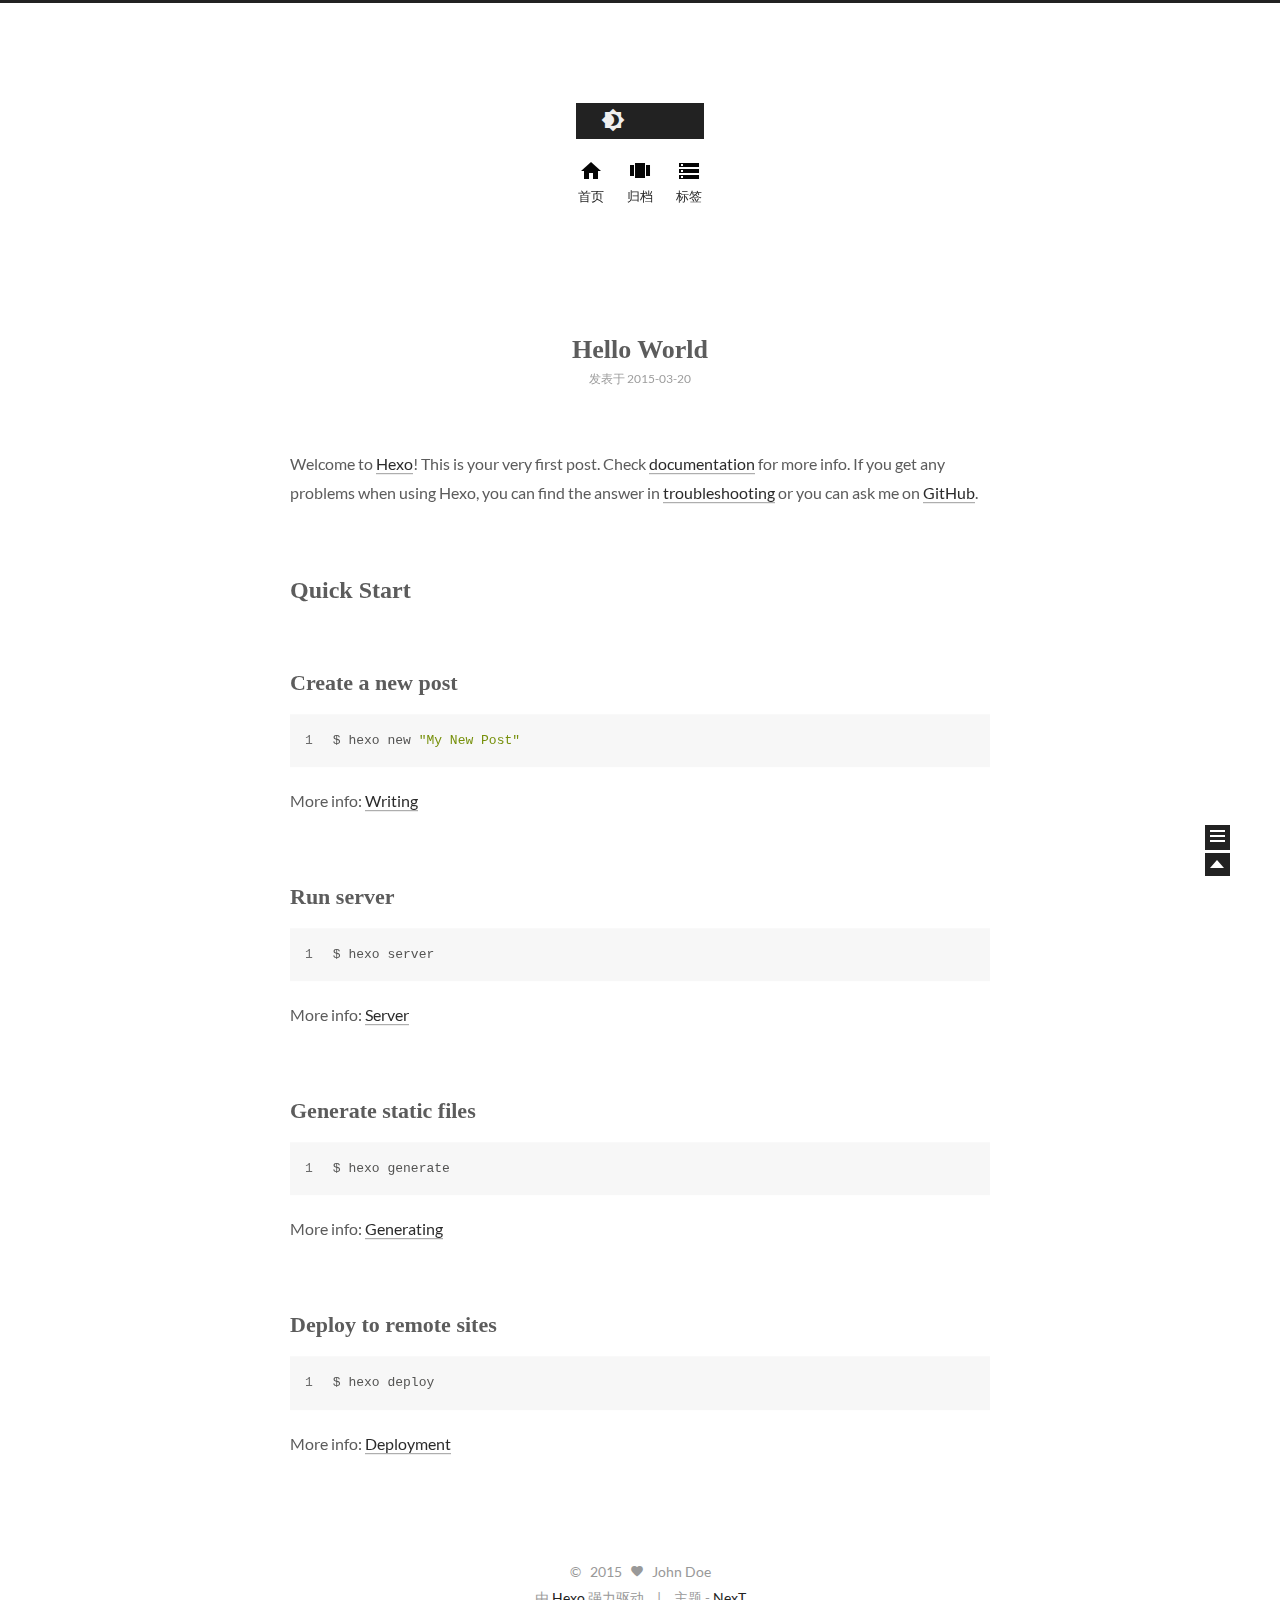
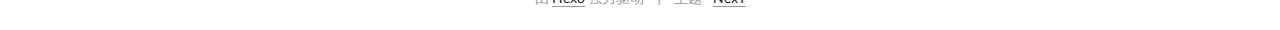
==== index.html @ ad7716f9 "Site updated: 2015-03-21 01:50:00" ====
<!doctype html>
<html class="theme-next use-motion">
<head>
  

<meta charset="UTF-8"/>
<meta http-equiv="X-UA-Compatible" content="IE=edge"/>
<meta name="viewport" content="width=device-width, initial-scale=1, maximum-scale=1"/>




  <link rel="stylesheet" type="text/css" href="/vendors/fancybox/source/jquery.fancybox.css?v=2.1.5"/>


<link rel="stylesheet" type="text/css" href="/css/main.css?v=0.3.0"/>





    <meta name="keywords" content="Hexo,next" />





    <link rel="shorticon icon" type="image/x-icon" href="/favicon.ico?v=0.3.0" />




  <title> Hexo </title>
</head>

<body>
  <div class="container one-column 
   page-home 
">
    <div class="headband"></div>

    <div id="header" class="header">
      <div class="header-inner">
        <h1 class="site-meta">
    <a href="/" class="brand">
        <span class="logo">
          <i class="icon-logo"></i>
        </span>
        <span class="site-title">Hexo</span>
    </a>
</h1>


  <ul id="menu" class="menu">
    
      
      <li class="menu-item menu-item-home">
        <a href="/">
          <i class="menu-item-icon icon-home"></i> <br />
          首页
        </a>
      </li>
    
      
      <li class="menu-item menu-item-archives">
        <a href="/archives">
          <i class="menu-item-icon icon-archives"></i> <br />
          归档
        </a>
      </li>
    
      
      <li class="menu-item menu-item-tags">
        <a href="/tags">
          <i class="menu-item-icon icon-tags"></i> <br />
          标签
        </a>
      </li>
    
  </ul>


      </div>
    </div>

    <div id="main" class="main">
      <div class="main-inner">
        <div id="content" class="content">
          
            
          

          <div id="posts" class="posts-expand">
            
  
    

  <div class="post post-type-normal ">
    <div class="post-header">

      
      
        <h1 class="post-title">
          
          
            
              <a class="post-title-link" href="/2015/03/21/hello-world/">
                Hello World
              </a>
            
          
        </h1>
      

      <div class="post-meta">
        <span class="post-time">
          
            发表于 2015-03-20
          
        </span>
        
          
        
      </div>
    </div>

    
      <div class="post-body">

        
        

        
          
            <p>Welcome to <a href="http://hexo.io/" target="_blank" rel="external">Hexo</a>! This is your very first post. Check <a href="http://hexo.io/docs/" target="_blank" rel="external">documentation</a> for more info. If you get any problems when using Hexo, you can find the answer in <a href="http://hexo.io/docs/troubleshooting.html" target="_blank" rel="external">troubleshooting</a> or you can ask me on <a href="https://github.com/hexojs/hexo/issues" target="_blank" rel="external">GitHub</a>.</p>
<h2 id="Quick_Start">Quick Start</h2><h3 id="Create_a_new_post">Create a new post</h3><figure class="highlight bash"><table><tr><td class="gutter"><pre><span class="line">1</span><br></pre></td><td class="code"><pre><span class="line">$ hexo new <span class="string">"My New Post"</span></span><br></pre></td></tr></table></figure>
<p>More info: <a href="http://hexo.io/docs/writing.html" target="_blank" rel="external">Writing</a></p>
<h3 id="Run_server">Run server</h3><figure class="highlight bash"><table><tr><td class="gutter"><pre><span class="line">1</span><br></pre></td><td class="code"><pre><span class="line">$ hexo server</span><br></pre></td></tr></table></figure>
<p>More info: <a href="http://hexo.io/docs/server.html" target="_blank" rel="external">Server</a></p>
<h3 id="Generate_static_files">Generate static files</h3><figure class="highlight bash"><table><tr><td class="gutter"><pre><span class="line">1</span><br></pre></td><td class="code"><pre><span class="line">$ hexo generate</span><br></pre></td></tr></table></figure>
<p>More info: <a href="http://hexo.io/docs/generating.html" target="_blank" rel="external">Generating</a></p>
<h3 id="Deploy_to_remote_sites">Deploy to remote sites</h3><figure class="highlight bash"><table><tr><td class="gutter"><pre><span class="line">1</span><br></pre></td><td class="code"><pre><span class="line">$ hexo deploy</span><br></pre></td></tr></table></figure>
<p>More info: <a href="http://hexo.io/docs/deployment.html" target="_blank" rel="external">Deployment</a></p>

          
        
      </div>
    

    
      <div class="post-footer">
        

        

        
        
          <div class="post-eof"></div>
        
      </div>
    
  </div>


  

          </div>

          
        </div>

        
<div class="sidebar-toggle">
  <div class="sidebar-toggle-line-wrap">
    <span class="sidebar-toggle-line sidebar-toggle-line-first"></span>
    <span class="sidebar-toggle-line sidebar-toggle-line-middle"></span>
    <span class="sidebar-toggle-line sidebar-toggle-line-last"></span>
  </div>
</div>

<div id="sidebar" class="sidebar">
  <div class="sidebar-inner">

    

    <div class="site-overview">
      <div class="site-author motion-element">
        <img class="site-author-image" src="/images/default_avatar.jpg" alt="John Doe" />
        <p class="site-author-name">John Doe</p>
      </div>
      <p class="site-description motion-element"></p>
      <div class="site-state motion-element">
        <div class="site-state-item site-state-posts">
          <span class="site-state-item-count">1</span>
          <span class="site-state-item-name">日志</span>
        </div>
        <div class="site-state-item site-state-tags">
            <span class="site-state-item-count">0</span>
            <span class="site-state-item-name">标签</span>
        </div>
        <div class="site-state-item site-state-pages">
            <span class="site-state-item-count">0</span>
            <span class="site-state-item-name">页面</span>
        </div>
      </div>

      

      <div class="social-info motion-element">
        
      </div>

      
      

    </div>

    

  </div>
</div>


      </div>
    </div>

    <div id="footer" class="footer">
      <div class="footer-inner">
        <div class="copyright">
  
  &copy; &nbsp; 
  2015
  <span class="with-love">
    <i class="icon-heart"></i>
  </span>
  <span class="author">John Doe</span>
</div>

<div class="powered-by">
  由 <a class="theme-link" href="http://hexo.io">Hexo</a> 强力驱动
</div>

<div class="theme-info">
  主题 - <a class="theme-link" href="https://github.com/iissnan/hexo-theme-next">NexT</a>
</div>



      </div>
    </div>

    <div class="back-to-top"></div>
  </div>

  <script type="text/javascript" src="/vendors/jquery/index.js?v=2.1.3"></script>

  
  

  
  <script type="text/javascript" src="/vendors/fancybox/source/jquery.fancybox.pack.js"></script>
  <script type="text/javascript">
    $(document).ready(function() {
      $(".fancybox").fancybox();
    });
  </script>

  <script type="text/javascript">
  function hasMobileUA () {
    var nav = window.navigator;
    var ua = nav.userAgent;
    var pa = /iPad|iPhone|Android|Opera Mini|BlackBerry|webOS|UCWEB|Blazer|PSP|IEMobile|Symbian/g;

    return pa.test(ua);
  }

  function isDesktop () {
    return screen.width > 991 && !hasMobileUA();
  }

  function isTablet () {
    return screen.width < 992 && screen.width > 767 && hasMobileUA();
  }

  function isMobile () {
    return screen.width < 767 && hasMobileUA();
  }

  function escapeSelector (selector) {
    return selector.replace(/[!"$%&'()*+,.\/:;<=>?@[\\\]^`{|}~]/g, "\\$&")
  }
</script>

  

  <script type="text/javascript" src="/vendors/velocity/velocity.min.js"></script>
  <script type="text/javascript" src="/vendors/velocity/velocity.ui.min.js"></script>

  
  <script type="text/javascript" id="motion.page.home">
    $(document).ready(function () {
      $.Velocity.RunSequence([
        { e: $('.brand'), p: { opacity: 1 }, o: { duration: 100 } },
        { e: $('.logo'), p: { opacity: 1, top: 0 }, o: { duration: 50} },
        { e: $('.site-title'), p: { opacity: 1, top: 0 }, o: { duration: 200, sequenceQueue: false } }
      ]);
      $('.menu-item').velocity('transition.slideDownIn', {display: null});
    });
  </script>


  <script type="text/javascript" id="motion.global">
  $(document).ready(function () {
    var body = $('body');
    var isSidebarVisible = false;
    var sidebarToggle = $('.sidebar-toggle');
    var sidebarToggleLine1st = $('.sidebar-toggle-line-first')
    var sidebarToggleLine2nd = $('.sidebar-toggle-line-middle');
    var sidebarToggleLine3rd = $('.sidebar-toggle-line-last');
    var sidebar = $('.sidebar');

    var SIDEBAR_WIDTH = '320px';
    var SIDEBAR_DISPLAY_DURATION = 300;

    var sidebarToogleLineStatusInit = {width: '100%', opacity: 1, left: 0, rotateZ: 0, top: 0};

    var sidebarToggleLine1stStatusInit = sidebarToogleLineStatusInit;
    var sidebarToggleLine1stStatusArrow = {width: '50%', rotateZ: '-45deg', top: '2px'};
    var sidebarToogleLine1stStatusClose = {width: '100%', rotateZ: '-45deg', top: '5px'};

    var sidebarToggleLine2ndStatusInit = sidebarToogleLineStatusInit;
    var sidebarToggleLine2ndStatusArrow = {width: '90%'};
    var sidebarToogleLine2ndStatusClose = {opacity: 0};

    var sidebarToggleLine3rdStatusInit = sidebarToogleLineStatusInit;
    var sidebarToggleLine3rdStatusArrow = {width: '50%', rotateZ: '45deg', top: '-2px'};
    var sidebarToogleLine3rdStatusClose = {width: '100%', rotateZ: '45deg', top: '-5px'};

    sidebatToggleMotion();
    postsListMotion();
    backToTopMotion();


    $(document)
      .on('sidebar.isShowing', function () {
        isDesktop() && body.velocity(
          {paddingRight: SIDEBAR_WIDTH},
          SIDEBAR_DISPLAY_DURATION
        );
        sidebarContentMotion();
      })
      .on('sidebar.isHiding', function () {});


    function backToTopMotion () {
      var b2top = $('.back-to-top');
      b2top.on('click', function () {
        body.velocity('scroll');
      });
    }

    function sidebarShowMotion () {

      sidebarToggleLine1st.velocity(sidebarToogleLine1stStatusClose);
      sidebarToggleLine2nd.velocity(sidebarToogleLine2ndStatusClose);
      sidebarToggleLine3rd.velocity(sidebarToogleLine3rdStatusClose);

      sidebar.velocity({width: SIDEBAR_WIDTH}, {
        display: 'block',
        duration: SIDEBAR_DISPLAY_DURATION,
        complete: function () {
          sidebar.addClass('sidebar-active');
          sidebar.trigger('sidebar.didShow');
        }
      });
      sidebar.trigger('sidebar.isShowing');
    }

    function sidebarHideMotion () {
      isDesktop() && body.velocity({paddingRight: 0});
      sidebar.velocity('reverse');

      sidebarToggleLine1st.velocity(sidebarToggleLine1stStatusInit);
      sidebarToggleLine2nd.velocity(sidebarToggleLine2ndStatusInit);
      sidebarToggleLine3rd.velocity(sidebarToggleLine3rdStatusInit);

      sidebar.removeClass('sidebar-active');
      sidebar.trigger('sidebar.isHiding');
    };

    function sidebarContentMotion () {
      $('.sidebar .motion-element').velocity(
        'transition.slideRightIn',
        {stagger: 50, drag: true}
      );
    }

    function postsListMotion () {
      var postMotionOptions = postMotionOptions || {stagger: 300, drag: true};
      $('.post').velocity('transition.slideDownIn', postMotionOptions);
    }

    function sidebatToggleMotion () {
      sidebarToggle.on('click', function () {
        isSidebarVisible ? sidebarHideMotion() : sidebarShowMotion();
        isSidebarVisible = !isSidebarVisible;
      });

      sidebarToggle.hover(function () {
        if (isSidebarVisible) {return}
        sidebarToggleLine1st.velocity('stop').velocity(sidebarToggleLine1stStatusArrow);
        sidebarToggleLine2nd.velocity('stop').velocity(sidebarToggleLine2ndStatusArrow);
        sidebarToggleLine3rd.velocity('stop').velocity(sidebarToggleLine3rdStatusArrow);
      }, function () {
        if (isSidebarVisible) {return}
        sidebarToggleLine1st.velocity('stop').velocity(sidebarToggleLine1stStatusInit);
        sidebarToggleLine2nd.velocity('stop').velocity(sidebarToggleLine2ndStatusInit);
        sidebarToggleLine3rd.velocity('stop').velocity(sidebarToggleLine3rdStatusInit);
      });
    }
  });

</script>





  

  

  
  

  


  
</body>
</html>
---- css/main.css ----
/* normalize.css v3.0.2 | MIT License | git.io/normalize */
html {
  font-family: sans-serif; /* 1 */
  -ms-text-size-adjust: 100%; /* 2 */
  -webkit-text-size-adjust: 100%; /* 2 */
}
body {
  margin: 0;
}
article,
aside,
details,
figcaption,
figure,
footer,
header,
hgroup,
main,
menu,
nav,
section,
summary {
  display: block;
}
audio,
canvas,
progress,
video {
  display: inline-block; /* 1 */
  vertical-align: baseline; /* 2 */
}
audio:not([controls]) {
  display: none;
  height: 0;
}
[hidden],
template {
  display: none;
}
a {
  background-color: transparent;
}
a:active,
a:hover {
  outline: 0;
}
abbr[title] {
  border-bottom: 1px dotted;
}
b,
strong {
  font-weight: bold;
}
dfn {
  font-style: italic;
}
h1 {
  font-size: 2em;
  margin: 0.67em 0;
}
mark {
  background: #ff0;
  color: #000;
}
small {
  font-size: 80%;
}
sub,
sup {
  font-size: 75%;
  line-height: 0;
  position: relative;
  vertical-align: baseline;
}
sup {
  top: -0.5em;
}
sub {
  bottom: -0.25em;
}
img {
  border: 0;
}
svg:not(:root) {
  overflow: hidden;
}
figure {
  margin: 1em 40px;
}
hr {
  -moz-box-sizing: content-box;
  box-sizing: content-box;
  height: 0;
}
pre {
  overflow: auto;
}
code,
kbd,
pre,
samp {
  font-family: monospace, monospace;
  font-size: 1em;
}
button,
input,
optgroup,
select,
textarea {
  color: inherit; /* 1 */
  font: inherit; /* 2 */
  margin: 0; /* 3 */
}
button {
  overflow: visible;
}
button,
select {
  text-transform: none;
}
button,
html input[type="button"],
input[type="reset"],
input[type="submit"] {
  -webkit-appearance: button; /* 2 */
  cursor: pointer; /* 3 */
}
button[disabled],
html input[disabled] {
  cursor: default;
}
button::-moz-focus-inner,
input::-moz-focus-inner {
  border: 0;
  padding: 0;
}
input {
  line-height: normal;
}
input[type="checkbox"],
input[type="radio"] {
  box-sizing: border-box; /* 1 */
  padding: 0; /* 2 */
}
input[type="number"]::-webkit-inner-spin-button,
input[type="number"]::-webkit-outer-spin-button {
  height: auto;
}
input[type="search"] {
  -webkit-appearance: textfield; /* 1 */
  -moz-box-sizing: content-box;
  -webkit-box-sizing: content-box; /* 2 */
  box-sizing: content-box;
}
input[type="search"]::-webkit-search-cancel-button,
input[type="search"]::-webkit-search-decoration {
  -webkit-appearance: none;
}
fieldset {
  border: 1px solid #c0c0c0;
  margin: 0 2px;
  padding: 0.35em 0.625em 0.75em;
}
legend {
  border: 0; /* 1 */
  padding: 0; /* 2 */
}
textarea {
  overflow: auto;
}
optgroup {
  font-weight: bold;
}
table {
  border-collapse: collapse;
  border-spacing: 0;
}
td,
th {
  padding: 0;
}
::selection {
  background: #262a30;
  color: #fff;
}
body {
  position: relative;
  font-family: Lato, "Microsoft Jhenghei", "Hiragino Sans GB", "Microsoft YaHei", sans-serif;
  font-size: 16px;
  line-height: 1.8;
  color: #555;
  background: #fff;
}
@media (min-width: 768px) and (max-width: 991px) {
  body {
    padding-right: 0 !important;
  }
}
@media (max-width: 767px) {
  body {
    padding-right: 0 !important;
  }
}
h1,
h2,
h3,
h4,
h5,
h6,
.h1,
.h2,
.h3,
.h4,
.h5,
.h6 {
  margin: 0;
  padding: 0;
  font-weight: bold;
  line-height: 1;
  font-family: Cambria, Georgia, "Microsoft Jhenghei", "Hiragino Sans GB", "Microsoft YaHei", "Times New Roman", serif;
}
h1 {
  font-size: 26px;
}
@media (max-width: 767px) {
  h1 {
    font-size: 22px;
  }
}
h2 {
  font-size: 24px;
}
@media (max-width: 767px) {
  h2 {
    font-size: 20px;
  }
}
h3 {
  font-size: 22px;
}
@media (max-width: 767px) {
  h3 {
    font-size: 18px;
  }
}
h4 {
  font-size: 20px;
}
@media (max-width: 767px) {
  h4 {
    font-size: 16px;
  }
}
h5 {
  font-size: 18px;
}
@media (max-width: 767px) {
  h5 {
    font-size: 14px;
  }
}
h6 {
  font-size: 16px;
}
@media (max-width: 767px) {
  h6 {
    font-size: 12px;
  }
}
p {
  margin: 20px 0;
}
a {
  color: #222;
  text-decoration: none;
  border-bottom: 1px solid #999;
}
a:hover {
  border-bottom-color: #222;
}
ul {
  list-style: none;
}
blockquote {
  margin: 0;
  padding: 0;
}
img {
  display: block;
  margin: auto 0;
  max-width: 100%;
  height: auto;
}
h2,
h3,
h4,
h5,
h6 {
  margin: 60px 0 15px;
}
ul {
  list-style: square;
}
hr {
  margin: 40px 0;
  height: 3px;
  border: none;
  background-color: #ddd;
  background-image: repeating-linear-gradient(-45deg, #fff, #fff 4px, transparent 4px, transparent 8px);
}
blockquote {
  padding: 0 15px;
  color: #666;
  border-left: 4px solid #ddd;
}
blockquote cite::before {
  content: "-";
  padding: 0 5px;
}
dt {
  font-weight: 700;
}
dd {
  margin: 0;
  padding: 0;
}
.pullquote {
  width: 45%;
}
.pullquote.left {
  float: left;
  margin-left: 5px;
  margin-right: 10px;
}
.pullquote.right {
  float: right;
  margin-left: 10px;
  margin-right: 5px;
}
.highlight table,
.gist table {
  width: auto;
}
.highlight table td,
.gist table td {
  border: none;
}
.highlight a,
.gist a {
  color: #222 !important;
  text-decoration: none !important;
}
.video-container {
  position: relative;
  padding-top: 60%;
  height: 0;
  overflow: hidden;
}
.video-container iframe,
.video-container object,
.video-container embed {
  position: absolute;
  top: 0;
  left: 0;
  width: 100%;
  height: 100%;
}
table {
  width: 100%;
  border-collapse: collapse;
  border-spacing: 0;
}
caption,
th,
td {
  text-align: left;
  vertical-align: middle;
  font-weight: normal;
}
th {
  font-weight: 700;
  border-bottom: 3px solid #ddd;
  padding-bottom: 10px;
}
td {
  border-bottom: 1px solid #ddd;
  padding: 10px 0;
}
.text-left {
  text-align: left;
}
.text-center {
  text-align: center;
}
.text-right {
  text-align: right;
}
.text-justify {
  text-align: justify;
}
.text-nowrap {
  white-space: nowrap;
}
.text-lowercase {
  text-transform: lowercase;
}
.text-uppercase {
  text-transform: uppercase;
}
.text-capitalize {
  text-transform: capitalize;
}
.center-block {
  display: block;
  margin-left: auto;
  margin-right: auto;
}
.clearfix:before,
.clearfix:after {
  content: " ";
  display: table;
}
.clearfix:after {
  clear: both;
}
.full-image.full-image.full-image {
  border: none;
}
@media (min-width: 992px) {
  .full-image.full-image.full-image {
    max-width: none;
    width: 126%;
    margin: 0 -13%;
  }
}
.blockquote-center,
.page-home .post-type-quote blockquote,
.page-post-detail .post-type-quote blockquote {
  position: relative;
  margin: 40px 0;
  padding: 0;
  border-left: none;
  text-align: center;
}
.blockquote-center::before,
.page-home .post-type-quote blockquote::before,
.page-post-detail .post-type-quote blockquote::before,
.blockquote-center::after,
.page-home .post-type-quote blockquote::after,
.page-post-detail .post-type-quote blockquote::after {
  position: absolute;
  content: ' ';
  display: block;
  width: 100%;
  height: 24px;
  opacity: 0.2;
  background: url("[data-uri]") no-repeat;
  background-position: 0 -7px;
  background-size: 24px 24px;
}
.blockquote-center::before,
.page-home .post-type-quote blockquote::before,
.page-post-detail .post-type-quote blockquote::before {
  top: -20px;
  border-top: 1px solid #ccc;
}
.blockquote-center::after,
.page-home .post-type-quote blockquote::after,
.page-post-detail .post-type-quote blockquote::after {
  bottom: -20px;
  border-bottom: 1px solid #ccc;
  background-position: 100% 7px;
}
.blockquote-center p,
.page-home .post-type-quote blockquote p,
.page-post-detail .post-type-quote blockquote p,
.blockquote-center div,
.page-home .post-type-quote blockquote div,
.page-post-detail .post-type-quote blockquote div {
  text-align: center;
}
.use-motion .motion-element {
  opacity: 0;
}
@font-face {
  font-family: 'Lato';
  src: url("../fonts/lato/lato-reg-webfont-g.eot");
  font-weight: normal;
  font-style: normal;
}
@font-face {
  font-family: 'Lato';
  src: url("../fonts/lato/lato-reg-webfont-g.woff") format('woff');
  font-weight: normal;
  font-style: normal;
}
@font-face {
  font-family: 'Lato';
  src: url("../fonts/lato/lato-bol-webfont-g.eot");
  font-weight: bold;
  font-style: normal;
}
@font-face {
  font-family: 'Lato';
  src: url("../fonts/lato/lato-bol-webfont-g.woff") format('woff');
  font-weight: bold;
  font-style: normal;
}
@font-face {
  font-family: 'Lato';
  src: url("../fonts/lato/lato-regita-webfont-g.eot");
  font-weight: normal;
  font-style: italic;
}
@font-face {
  font-family: 'Lato';
  src: url("../fonts/lato/lato-regita-webfont-g.woff") format('woff');
  font-weight: normal;
  font-style: italic;
}
@font-face {
  font-family: 'default';
  src: url("../fonts/icon-default/icomoon.eot?-9394c0");
  src: url("../fonts/icon-default/icomoon.eot?#iefix-9394c0") format('embedded-opentype'), url("../fonts/icon-default/icomoon.woff?-9394c0") format('woff'), url("../fonts/icon-default/icomoon.ttf?-9394c0") format('truetype'), url("../fonts/icon-default/icomoon.svg?-9394c0#default") format('svg');
  font-weight: normal;
  font-style: normal;
}
[class^="icon-"],
[class*=" icon-"] {
  font-family: 'default';
  speak: none;
  font-style: normal;
  font-weight: normal;
  font-variant: normal;
  text-transform: none;
  line-height: 1;
/* Better Font Rendering =========== */
  -webkit-font-smoothing: antialiased;
  -moz-osx-font-smoothing: grayscale;
}
.icon-logo {
  font-size: 24px;
  color: #fff;
}
.icon-home,
.icon-archives,
.icon-tags,
.icon-about,
.icon-feed {
  font-size: 24px;
  color: #000;
}
.icon-external-link {
  font-size: 14px;
}
.icon-heart {
  font-size: 14px;
}
.icon-logo:before {
  content: "\e61c";
}
.icon-home:before {
  content: "\e605";
}
.icon-archives:before {
  content: "\e60b";
}
.icon-tags:before {
  content: "\e610";
}
.icon-about:before {
  content: "\e612";
}
.icon-feed:before {
  content: "\e62b";
}
.icon-external-link:before {
  content: "\e607";
}
.icon-heart:before {
  content: "\e601";
}
.icon-account-circle:before {
  content: "\e600";
}
.icon-favorite-outline:before {
  content: "\e602";
}
.icon-get-app:before {
  content: "\e603";
}
.icon-grade:before {
  content: "\e604";
}
.icon-invert-colors:before {
  content: "\e606";
}
.icon-room:before {
  content: "\e608";
}
.icon-schedule:before {
  content: "\e609";
}
.icon-search:before {
  content: "\e60a";
}
.icon-location-on:before {
  content: "\e60c";
}
.icon-brightness-high:before {
  content: "\e60d";
}
.icon-brightness-low:before {
  content: "\e60e";
}
.icon-brightness-medium:before {
  content: "\e60f";
}
.icon-format-quote:before {
  content: "\e611";
}
.icon-keyboard-arrow-down:before {
  content: "\e613";
}
.icon-keyboard-arrow-left:before {
  content: "\e614";
}
.icon-keyboard-arrow-right:before {
  content: "\e615";
}
.icon-keyboard-arrow-up:before {
  content: "\e616";
}
.icon-keyboard-capslock:before {
  content: "\e617";
}
.icon-audiotrack:before {
  content: "\e618";
}
.icon-brightness-1:before {
  content: "\e619";
}
.icon-brightness-2:before {
  content: "\e61a";
}
.icon-brightness-3:before {
  content: "\e61b";
}
.icon-brightness-4:before {
  content: "\e61c";
}
.icon-brightness-5:before {
  content: "\e61d";
}
.icon-brightness-6:before {
  content: "\e61e";
}
.icon-brightness-7:before {
  content: "\e61f";
}
.icon-filter-vintage:before {
  content: "\e620";
}
.icon-hdr-strong:before {
  content: "\e621";
}
.icon-nature-people:before {
  content: "\e622";
}
.icon-timelapse:before {
  content: "\e623";
}
.icon-timer-auto:before {
  content: "\e624";
}
.icon-layers:before {
  content: "\e625";
}
.icon-pin-drop:before {
  content: "\e626";
}
.icon-arrow-drop-down:before {
  content: "\e627";
}
.icon-arrow-drop-up:before {
  content: "\e628";
}
.icon-check:before {
  content: "\e629";
}
.icon-close:before {
  content: "\e62a";
}
.icon-whatshot:before {
  content: "\e62b";
}
.icon-radio-button-on:before {
  content: "\e62c";
}
.icon-star:before {
  content: "\e62d";
}
.post pre,
.post .highlight {
  background: #f7f7f7;
  margin: 20px 0;
  padding: 15px;
  overflow: auto;
  font-size: 13px;
  color: #4d4d4c;
  line-height: 1.8;
}
.post .highlight .gutter pre,
.post .gist .gist-file .gist-data .line-numbers {
  color: #666;
}
.post pre,
.post code {
  font-family: "PT Mono", Consolas, Monaco, Menlo, monospace;
}
.post code {
  background: #eee;
  text-shadow: 0 1px #fff;
  padding: 0 0.3em;
}
.post pre code {
  background: none;
  text-shadow: none;
  padding: 0;
}
.post .highlight pre {
  border: none;
  margin: 0;
  padding: 0;
}
.post .highlight table {
  margin: 0;
  width: auto;
}
.post .highlight td {
  border: none;
  padding: 0;
}
.post .highlight figcaption {
  font-size: 0.85em;
  color: #8e908c;
  line-height: 1em;
  margin-bottom: 1em;
}
.post .highlight figcaption a {
  float: right;
}
.post .highlight .gutter pre {
  text-align: right;
  padding-right: 20px;
}
.post .highlight .line {
  height: 20px;
}
.post .gist {
  margin: 20px 0;
  border-style: solid;
  border-color: $baseBorderColor;
  border-width: 1px 0;
  background: #f7f7f7;
  padding: 15px 40px 15px 15px;
}
.post .gist .gist-file {
  border: none;
  font-family: "PT Mono", Consolas, Monaco, Menlo, monospace;
  margin: 0;
}
.post .gist .gist-file .gist-data {
  background: none;
  border: none;
}
.post .gist .gist-file .gist-data .line-numbers {
  background: none;
  border: none;
  padding: 0 20px 0 0;
}
.post .gist .gist-file .gist-data .line-data {
  padding: 0 !important;
}
.post .gist .gist-file .highlight {
  margin: 0;
  padding: 0;
  border: none;
}
.post .gist .gist-file .gist-meta {
  background: #f7f7f7;
  color: #8e908c;
  font: 13px Lato, "Microsoft Jhenghei", "Hiragino Sans GB", "Microsoft YaHei", sans-serif;
  text-shadow: 0 0;
  padding: 0;
  margin-top: 1em;
  margin-left: 40px;
}
.post .gist .gist-file .gist-meta a {
  color: color-link;
  font-weight: normal;
}
.post .gist .gist-file .gist-meta a:hover {
  text-decoration: underline;
}
pre .comment {
  color: #8e908c;
}
pre .variable,
pre .attribute,
pre .tag,
pre .regexp,
pre .ruby .constant,
pre .xml .tag .title,
pre .xml .pi,
pre .xml .doctype,
pre .html .doctype,
pre .css .id,
pre .css .class,
pre .css .pseudo {
  color: #c82829;
}
pre .number,
pre .preprocessor,
pre .built_in,
pre .literal,
pre .params,
pre .constant {
  color: #f5871f;
}
pre .ruby .class .title,
pre .css .rules .attribute {
  color: #718c00;
}
pre .string,
pre .value,
pre .inheritance,
pre .header,
pre .ruby .symbol,
pre .xml .cdata {
  color: #718c00;
}
pre .title,
pre .css .hexcolor {
  color: #3e999f;
}
pre .function,
pre .python .decorator,
pre .python .title,
pre .ruby .function .title,
pre .ruby .title .keyword,
pre .perl .sub,
pre .javascript .title,
pre .coffeescript .title {
  color: #4271ae;
}
pre .keyword,
pre .javascript .function {
  color: #8959a8;
}
.header-inner {
  margin: 0 auto;
  padding: 100px 0 70px;
  width: 960px;
}
.one-column .header-inner {
  width: 700px;
}
.main-inner {
  margin: 0 auto;
  width: 960px;
}
.one-column .main-inner {
  width: 700px;
}
.main-inner .content {
  width: 700px;
}
.footer-inner {
  margin: 20px auto;
  width: 960px;
}
.one-column .footer-inner {
  width: 700px;
}
.headband {
  height: 3px;
  background: #222;
}
.header {
  background: #fff;
}
.header-inner {
  position: relative;
}
.site-meta {
  text-align: center;
}
.brand {
  position: relative;
  display: inline-block;
  padding: 0 25px;
  color: #fff;
  background: #222;
  border-bottom: none;
  font-family: Lato, "Microsoft Jhenghei", "Hiragino Sans GB", "Microsoft YaHei", sans-serif;
}
.logo {
  display: inline-block;
  margin-right: 5px;
  line-height: 36px;
  vertical-align: top;
}
.site-title {
  display: inline-block;
  vertical-align: top;
  line-height: 36px;
  font-size: 20px;
  font-weight: normal;
}
.menu {
  margin-top: 20px;
  padding-left: 0;
  text-align: center;
}
.menu .menu-item {
  display: inline-block;
  margin-left: 20px;
}
.menu .menu-item:first-child {
  margin-left: 0;
}
.menu .menu-item a {
  display: block;
  font-size: 13px;
  text-transform: capitalize;
  line-height: 1.5;
  border-bottom: 1px solid transparent;
  transition-property: border-color;
  transition-duration: 0.2s;
  transition-timing-function: ease-in-out;
  transition-delay: 0s;
}
.menu .menu-item a:hover {
  border-bottom-color: #222;
}
.translation {
  margin-top: -20px;
  font-size: 14px;
  color: #999;
}
.post:last-child .post-eof.post-eof.post-eof {
  display: none;
}
.sidebar-toggle {
  position: fixed;
  right: 50px;
  bottom: 50px;
  width: 15px;
  height: 15px;
  padding: 5px;
  background: #222;
  line-height: 0;
  z-index: 1050;
  cursor: pointer;
  -webkit-transform: translateZ(0);
}
@media (min-width: 768px) and (max-width: 991px) {
  .sidebar-toggle {
    display: none;
  }
}
@media (max-width: 767px) {
  .sidebar-toggle {
    display: none;
  }
}
.sidebar-toggle-line {
  position: relative;
  display: inline-block;
  vertical-align: top;
  height: 2px;
  width: 100%;
  background: #fff;
  margin-top: 3px;
}
.sidebar-toggle-line:first-child {
  margin-top: 0;
}
.sidebar {
  width: 0;
  position: fixed;
  right: 0;
  top: 0;
  bottom: 0;
  z-index: 1040;
  box-shadow: inset 0 2px 6px #000;
  background: #222;
  -webkit-transform: translateZ(0);
}
.sidebar a {
  color: #555;
  border-bottom-color: #555;
}
@media (min-width: 768px) and (max-width: 991px) {
  .sidebar {
    display: none !important;
  }
}
@media (max-width: 767px) {
  .sidebar {
    display: none !important;
  }
}
.sidebar-inner {
  position: relative;
  padding: 20px 10px;
  color: #999;
  text-align: center;
}
.site-author-image {
  display: block;
  margin: 0 auto;
  max-width: 96px;
  height: auto;
  border: 2px solid #333;
  padding: 2px;
}
.site-author-name {
  margin: 5px 0 0;
  color: #f5f5f5;
}
.site-description {
  margin-top: 5px;
  font-size: 14px;
  color: #555;
}
.site-state {
  overflow: hidden;
  line-height: 1.4;
}
.site-state-item {
  display: inline-block;
  padding: 0 15px;
  border-left: 1px solid #333;
}
.site-state-item:first-child {
  border-left: none;
}
.site-state-item-count {
  display: block;
  text-align: center;
  font-size: 18px;
}
.site-state-item-name {
  font-size: 13px;
}
.feed-link {
  margin-top: 20px;
}
.feed-link a {
  display: inline-block;
  padding: 0 15px;
  color: #fc6423;
  border: 1px solid #fc6423;
  border-radius: 4px;
}
.feed-link a i {
  color: #fc6423;
  font-size: 14px;
}
.feed-link a:hover {
  color: #fff;
  background: #fc6423;
}
.feed-link a:hover i {
  color: #fff;
}
.social-info {
  margin-top: 20px;
}
.social-info a {
  display: inline-block;
  vertical-align: middle;
  margin-right: 10px;
  margin-bottom: 10px;
  color: #555;
  border-bottom-color: #555;
  font-size: 13px;
}
.social-info a:hover {
  color: #999;
}
.social-info a:before {
  display: inline-block;
  vertical-align: middle;
  margin-right: 3px;
  content: " ";
  width: 4px;
  height: 4px;
  border-radius: 50%;
  background: #b1de2d;
}
.sidebar-nav {
  margin: 0;
  padding-left: 0;
}
.sidebar-nav li {
  display: inline-block;
  cursor: pointer;
  border-bottom: 1px solid transparent;
  font-size: 15px;
}
.sidebar-nav li:hover {
  color: #f5f5f5;
}
.page-post-detail .sidebar-nav-toc {
  padding: 0 5px;
}
.page-post-detail .sidebar-nav-overview {
  margin-left: 10px;
}
.sidebar-nav .sidebar-nav-active {
  color: #87daff;
  border-bottom-color: #87daff;
}
.sidebar-nav .sidebar-nav-active:hover {
  color: #87daff;
}
.post-toc {
  overflow: hidden;
  position: relative;
}
.post-toc-empty {
  font-size: 14px;
  color: #666;
}
.post-toc ol {
  overflow: auto;
  margin: 0;
  padding: 0 10px 10px;
  text-align: left;
  list-style: none;
  font-size: 14px;
}
.post-toc ol a {
  color: #999;
}
.post-toc ol a:hover {
  color: #ccc;
}
.post-toc .nav .nav-child {
  display: none;
}
.post-toc .nav .active .nav-child {
  display: block;
}
.post-toc .nav .active > a {
  color: #ccc;
}
.post-toc .nav .active-current > a {
  color: #87daff;
}
.post-toc .nav .active-current > a:hover {
  color: #87daff;
}
.post-toc-indicator {
  height: 20px;
  opacity: 0.4;
  background: no-repeat 10px 50%;
  background-size: 10px 12px;
}
.post-toc-indicator-top {
  opacity: 0;
  margin-top: 10px;
  background-image: url("[data-uri]");
}
.post-toc-indicator-bottom {
  position: absolute;
  width: 100%;
  background-image: url("[data-uri]");
}
.footer {
  margin-top: 100px;
  font-size: 14px;
  color: #999;
}
.footer img {
  border: none;
}
.footer-inner {
  text-align: center;
}
.with-love {
  display: inline-block;
  margin: 0 5px;
}
.powered-by,
.theme-info {
  display: inline-block;
}
.powered-by {
  margin-right: 10px;
}
.powered-by::after {
  content: "|";
  padding-left: 10px;
}
.cc-license {
  margin-top: 10px;
  text-align: center;
}
.cc-license .cc-opacity {
  opacity: 0.7;
  border-bottom: none;
}
.cc-license .cc-opacity:hover {
  opacity: 0.9;
}
.cc-license img {
  display: inline-block;
}
@media (max-width: 767px) {
  body {
    font-size: 14px;
  }
  .header-inner,
  .one-column .header-inner,
  .main-inner,
  .one-column .main-inner,
  .main-inner .content,
  .footer-inner,
  .one-column .footer-inner {
    width: auto;
  }
  .main-inner {
    margin: 20px auto 0;
  }
  .footer-inner {
    padding: 0 10px;
  }
}
.btn {
  display: inline-block;
  padding: 0 20px;
  font-size: 15px;
  color: #fff;
  background: #222;
  border: 2px solid #222;
  text-decoration: none;
  transition-property: background-color;
  transition-duration: 0.2s;
  transition-timing-function: ease-in-out;
  transition-delay: 0s;
}
.btn:hover {
  border-color: #222;
  color: #222;
  background: #fff;
}
.posts-expand {
  padding-top: 40px;
}
@media (max-width: 767px) {
  .posts-expand {
    margin: 0 20px;
  }
  .post-body pre,
  .post-body .highlight {
    margin: 0 -20px;
    padding: 10px 20px;
  }
  .post-body pre .gutter pre,
  .post-body .highlight .gutter pre {
    padding-right: 10px;
  }
}
.posts-expand .post-title {
  font-size: 26px;
  text-align: center;
}
@media (max-width: 767px) {
  .posts-expand .post-title {
    font-size: 22px;
  }
}
.posts-expand .post-title-link {
  display: inline-block;
  position: relative;
  color: #555;
  border-bottom: none;
  line-height: 1.2;
  vertical-align: top;
}
.posts-expand .post-title-link::before {
  content: "";
  position: absolute;
  width: 100%;
  height: 2px;
  bottom: 0;
  left: 0;
  background-color: #000;
  visibility: hidden;
  transform: scaleX(0);
  transition-duration: 0.2s;
  transition-timing-function: ease-in-out;
  transition-delay: 0s;
}
.posts-expand .post-title-link:hover::before {
  visibility: visible;
  transform: scaleX(1);
}
.posts-expand .post-meta {
  margin: 3px 0 60px 0;
  color: #999;
  font-size: 12px;
  text-align: center;
}
.posts-expand .post-meta .post-category-list {
  display: inline-block;
  margin: 0;
  padding: 3px;
}
.posts-expand .post-meta .post-category-list-link {
  color: #999;
}
.posts-expand .post-meta .post-comments-count a {
  border-bottom: none;
  color: #999;
}
.posts-expand .post-body h2,
.posts-expand .post-body h3,
.posts-expand .post-body h4,
.posts-expand .post-body h5,
.posts-expand .post-body h6 {
  padding-top: 10px;
}
.posts-expand .post-body img {
  box-sizing: border-box;
  margin: auto;
  padding: 3px;
  border: 1px solid #ddd;
}
.posts-expand .post-tags {
  margin-top: 40px;
  text-align: center;
}
.posts-expand .post-tags a {
  display: inline-block;
  margin-right: 10px;
  font-size: 13px;
}
.post-nav {
  overflow: hidden;
  margin-top: 60px;
  padding: 10px;
  white-space: nowrap;
  border-top: 1px solid #eee;
}
.post-nav-item {
  display: inline-block;
  width: 50%;
  white-space: normal;
}
.post-nav-item a {
  position: relative;
  display: inline-block;
  line-height: 25px;
  font-size: 14px;
  color: #555;
  border-bottom: none;
}
.post-nav-item a:hover {
  color: #222;
  font-weight: bold;
  border-bottom: none;
}
.post-nav-item a:active {
  top: 2px;
}
.post-nav-item a:before,
.post-nav-item a:after {
  display: inline-block;
  width: 16px;
  height: 25px;
  vertical-align: top;
  opacity: 0.4;
  background-size: 16px;
}
.post-nav-prev a:before {
  content: ' ';
  background: url("[data-uri]") no-repeat 0 50%;
  background-size: 8px;
}
.post-nav-prev a:hover:before {
  opacity: 1;
}
.post-nav-next {
  text-align: right;
}
.post-nav-next a:after {
  content: ' ';
  background: url("[data-uri]") no-repeat 100% 50%;
  background-size: 8px;
}
.post-nav-next a:hover:after {
  opacity: 1;
}
.posts-expand .post-eof {
  display: block;
  margin: 160px auto 120px;
  width: 8%;
  height: 1px;
  background: #ccc;
  text-align: center;
}
.post-more-link {
  margin-top: 50px;
}
@media (max-width: 767px) {
  .posts-collapse {
    margin: 0 20px;
  }
  .posts-collapse .post-title,
  .posts-collapse .post-meta {
    display: block;
    width: auto;
    text-align: left;
  }
}
.posts-collapse .collection-title {
  position: relative;
  margin: 60px 0 60px 55px;
}
@media (max-width: 767px) {
  .posts-collapse .collection-title {
    margin-left: 5px;
  }
}
.posts-collapse .collection-title h2 {
  margin-left: 20px;
}
.posts-collapse .collection-title::before {
  content: " ";
  position: absolute;
  left: 0;
  top: 50%;
  margin-left: -4px;
  margin-top: -4px;
  width: 8px;
  height: 8px;
  background: #bbb;
  border-radius: 50%;
}
.posts-collapse .post {
  margin: 30px 0 30px 55px;
}
@media (max-width: 767px) {
  .posts-collapse .post {
    margin-left: 5px;
  }
}
.posts-collapse .post-header {
  position: relative;
  border-bottom: 1px dashed #ccc;
}
.posts-collapse .post-header::before {
  content: " ";
  position: absolute;
  left: 0;
  top: 12px;
  width: 6px;
  height: 6px;
  margin-left: -4px;
  background: #bbb;
  border-radius: 50%;
  border: 1px solid #fff;
}
.posts-collapse .post-header:hover {
  border-bottom-color: #666;
}
.posts-collapse .post-header:hover::before {
  background: #222;
}
.posts-collapse .post-meta {
  position: absolute;
  font-size: 12px;
  left: 20px;
  top: 5px;
}
.posts-collapse .post-comments-count {
  display: none;
}
.posts-collapse .post-title {
  margin-left: 60px;
  font-size: 16px;
  font-weight: normal;
  font-family: Lato, "Microsoft Jhenghei", "Hiragino Sans GB", "Microsoft YaHei", sans-serif;
  line-height: inherit;
}
.posts-collapse .post-title::after {
  margin-left: 3px;
  opacity: 0.6;
}
.posts-collapse .post-title a {
  color: #666;
  border-bottom: none;
}
.page-home .post-type-quote .post-header,
.page-post-detail .post-type-quote .post-header,
.page-home .post-type-quote .post-tags,
.page-post-detail .post-type-quote .post-tags {
  display: none;
}
.pagination {
  margin: 120px 0 40px;
  text-align: center;
  border-top: 1px solid #eee;
}
.page-number-basic,
.pagination .prev,
.pagination .next,
.pagination .page-number,
.pagination .space {
  display: inline-block;
  position: relative;
  top: -1px;
  margin: 0 10px;
  padding: 0 10px;
  line-height: 30px;
}
.pagination .prev,
.pagination .next,
.pagination .page-number {
  border-bottom: 0;
  border-top: 1px solid #eee;
  transition-property: border-color;
  transition-duration: 0.2s;
  transition-timing-function: ease-in-out;
  transition-delay: 0s;
}
.pagination .prev:hover,
.pagination .next:hover,
.pagination .page-number:hover {
  border-top-color: #222;
}
.pagination .page-number.current {
  color: #fff;
  background: #ccc;
  border-top-color: #ccc;
}
@media (max-width: 767px) {
  .pagination {
    text-align: left;
    border-top: none;
  }
  .pagination .prev,
  .pagination .next,
  .pagination .page-number {
    margin-bottom: 10px;
    border-top: 0;
    border-bottom: 1px solid #eee;
  }
  .pagination .prev:hover,
  .pagination .next:hover,
  .pagination .page-number:hover {
    border-bottom-color: #222;
  }
}
.comments {
  margin-top: 60px;
}
.tag-cloud {
  text-align: center;
}
.tag-cloud a {
  display: inline-block;
  margin: 10px;
}
.post-gallery {
  overflow: hidden;
  display: table;
  border-spacing: 10px;
  border-collapse: separate;
}
.post-gallery a {
  display: table-cell;
  width: 25%;
  height: 100px;
  text-align: center;
  vertical-align: middle;
  border: none;
}
.post-gallery .post-gallery-img img {
  max-width: 100%;
  max-height: 100%;
  border: none;
}
.fancybox-close,
.fancybox-close:hover {
  border: none;
}
.back-to-top {
  position: fixed;
  bottom: 24px;
  right: 50px;
  z-index: 1050;
  width: 15px;
  height: 13px;
  padding: 5px;
  background: #222;
  color: #fff;
  cursor: pointer;
  -webkit-transform: translateZ(0);
}
@media (max-width: 767px) {
  .back-to-top {
    display: none;
  }
}
@media (min-width: 768px) and (max-width: 991px) {
  .back-to-top {
    display: none;
  }
}
.back-to-top:before {
  display: block;
  content: " ";
  margin-top: 2px;
  width: 0;
  height: 0;
  border-width: 0 7px 8px 7px;
  border-color: transparent transparent #fff transparent;
  border-style: solid;
}
.theme-next #ds-thread #ds-reset {
  color: #555;
}
.theme-next #ds-thread #ds-reset .ds-replybox {
  margin-bottom: 30px;
}
.theme-next #ds-thread #ds-reset .ds-replybox .ds-avatar,
.theme-next #ds-reset .ds-avatar img {
  box-shadow: none;
}
.theme-next #ds-thread #ds-reset .ds-textarea-wrapper {
  border-color: #c7d4e1;
  background: none;
  border-top-right-radius: 3px;
  border-top-left-radius: 3px;
}
.theme-next #ds-thread #ds-reset .ds-textarea-wrapper textarea {
  height: 60px;
}
.theme-next #ds-reset .ds-rounded-top {
  border-radius: 0;
}
.theme-next #ds-thread #ds-reset .ds-post-toolbar {
  box-sizing: border-box;
  border: 1px solid #c7d4e1;
  background: #f6f8fa;
}
.theme-next #ds-thread #ds-reset .ds-post-options {
  height: 40px;
  border: none;
  background: none;
}
.theme-next #ds-thread #ds-reset .ds-toolbar-buttons {
  top: 11px;
}
.theme-next #ds-thread #ds-reset .ds-sync {
  top: 5px;
}
.theme-next #ds-thread #ds-reset .ds-post-button {
  top: 4px;
  right: 5px;
  width: 90px;
  height: 30px;
  border: 1px solid #c5ced7;
  border-radius: 3px;
  background-image: linear-gradient(#fbfbfc, #f5f7f9);
  color: #60676d;
}
.theme-next #ds-thread #ds-reset .ds-post-button:hover {
  background-position: 0 -30px;
  color: #60676d;
}
.theme-next #ds-thread #ds-reset .ds-comments-info {
  padding: 10px 0;
}
.theme-next #ds-thread #ds-reset .ds-sort {
  display: none;
}
.theme-next #ds-thread #ds-reset li.ds-tab a.ds-current {
  border: none;
  background: #f6f8fa;
  color: #60676d;
}
.theme-next #ds-thread #ds-reset li.ds-tab a.ds-current:hover {
  background-color: #e9f0f7;
  color: #60676d;
}
.theme-next #ds-thread #ds-reset li.ds-tab a {
  border-radius: 2px;
  padding: 5px;
}
.theme-next #ds-thread #ds-reset .ds-login-buttons p {
  color: #999;
  line-height: 36px;
}
.theme-next #ds-thread #ds-reset .ds-login-buttons .ds-service-list li {
  height: 28px;
}
.theme-next #ds-thread #ds-reset .ds-service-list a {
  background: none;
  padding: 5px;
  border: 1px solid;
  border-radius: 3px;
  text-align: center;
}
.theme-next #ds-thread #ds-reset .ds-service-list a:hover {
  color: #fff;
  background: #666;
}
.theme-next #ds-thread #ds-reset .ds-service-list .ds-weibo {
  color: #fc9b00;
  border-color: #fc9b00;
}
.theme-next #ds-thread #ds-reset .ds-service-list .ds-weibo:hover {
  background: #fc9b00;
}
.theme-next #ds-thread #ds-reset .ds-service-list .ds-qq {
  color: #60a3ec;
  border-color: #60a3ec;
}
.theme-next #ds-thread #ds-reset .ds-service-list .ds-qq:hover {
  background: #60a3ec;
}
.theme-next #ds-thread #ds-reset .ds-service-list .ds-renren {
  color: #2e7ac4;
  border-color: #2e7ac4;
}
.theme-next #ds-thread #ds-reset .ds-service-list .ds-renren:hover {
  background: #2e7ac4;
}
.theme-next #ds-thread #ds-reset .ds-service-list .ds-douban {
  color: #37994c;
  border-color: #37994c;
}
.theme-next #ds-thread #ds-reset .ds-service-list .ds-douban:hover {
  background: #37994c;
}
.theme-next #ds-thread #ds-reset .ds-service-list .ds-more-services {
  border: none;
}
.theme-next #ds-thread #ds-reset .ds-service-list .ds-more-services:hover {
  background: none;
}
.use-motion .page-home .brand {
  opacity: 0;
}
.use-motion .page-home .logo,
.use-motion .page-home .site-title {
  opacity: 0;
  position: relative;
  top: -10px;
}
.page-home .post-tags {
  display: none;
}
.use-motion .post {
  opacity: 0;
}
.page-archive .archive-page-counter {
  position: relative;
  top: 3px;
  left: 70px;
}
@media (max-width: 767px) {
  .page-archive .archive-page-counter {
    top: 5px;
    left: 15px;
  }
}
.page-archive .posts-collapse {
  position: relative;
}
.page-archive .posts-collapse::after {
  top: 20px;
  left: 55px;
  margin-left: -2px;
  width: 4px;
  height: 100%;
  background: #f5f5f5;
  z-index: -1;
}
@media (max-width: 767px) {
  .page-archive .posts-collapse::after {
    left: 5px;
  }
}
.page-archive .posts-collapse .archive-move-on {
  position: absolute;
  top: 11px;
  left: 55px;
  margin-left: -6px;
  width: 10px;
  height: 10px;
  opacity: 0.5;
  background: #555;
  border: 1px solid #fff;
  border-radius: 50%;
}
@media (max-width: 767px) {
  .page-archive .posts-collapse .archive-move-on {
    left: 5px;
  }
}
.page-archive .posts-collapse::before,
.page-archive .posts-collapse::after {
  content: " ";
  position: absolute;
}
.page-post-detail .site-overview {
  display: none;
  margin-top: 20px;
}
.page-post-detail .sidebar-toggle-line {
  background: #87daff;
}
.page-post-detail .comments {
  overflow: hidden;
}
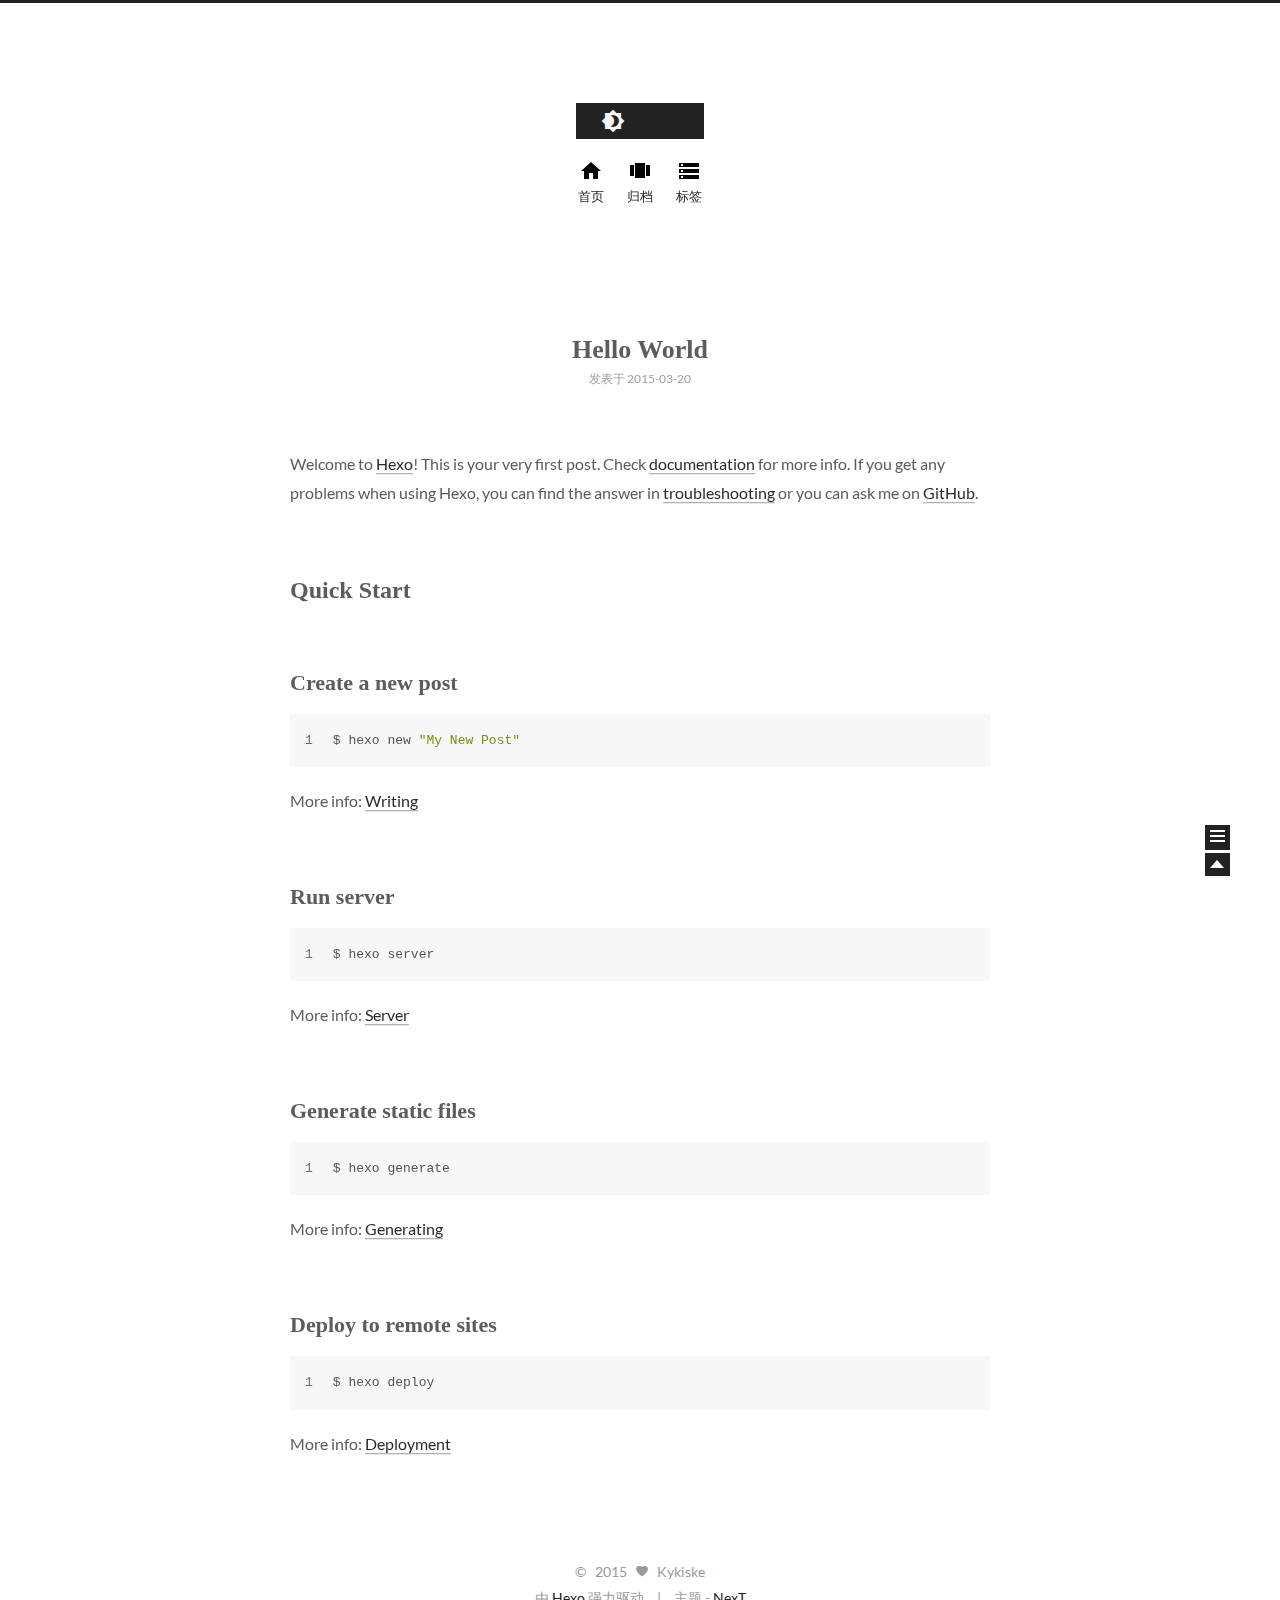
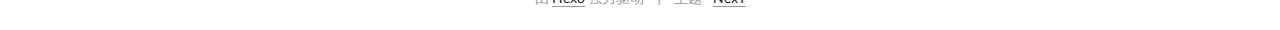
==== commit 7cb2d768: "Site updated: 2015-03-21 22:46:23" ====
--- a/index.html
+++ b/index.html
@@ -185,8 +185,8 @@
 
     <div class="site-overview">
       <div class="site-author motion-element">
-        <img class="site-author-image" src="/images/default_avatar.jpg" alt="John Doe" />
-        <p class="site-author-name">John Doe</p>
+        <img class="site-author-image" src="/images/default_avatar.jpg" alt="Kykiske" />
+        <p class="site-author-name">Kykiske</p>
       </div>
       <p class="site-description motion-element"></p>
       <div class="site-state motion-element">
@@ -233,7 +233,7 @@
   <span class="with-love">
     <i class="icon-heart"></i>
   </span>
-  <span class="author">John Doe</span>
+  <span class="author">Kykiske</span>
 </div>
 
 <div class="powered-by">
--- a/css/main.css
+++ b/css/main.css
@@ -1099,7 +1099,7 @@
   width: 4px;
   height: 4px;
   border-radius: 50%;
-  background: #b1de2d;
+  background: #6cff12;
 }
 .sidebar-nav {
   margin: 0;
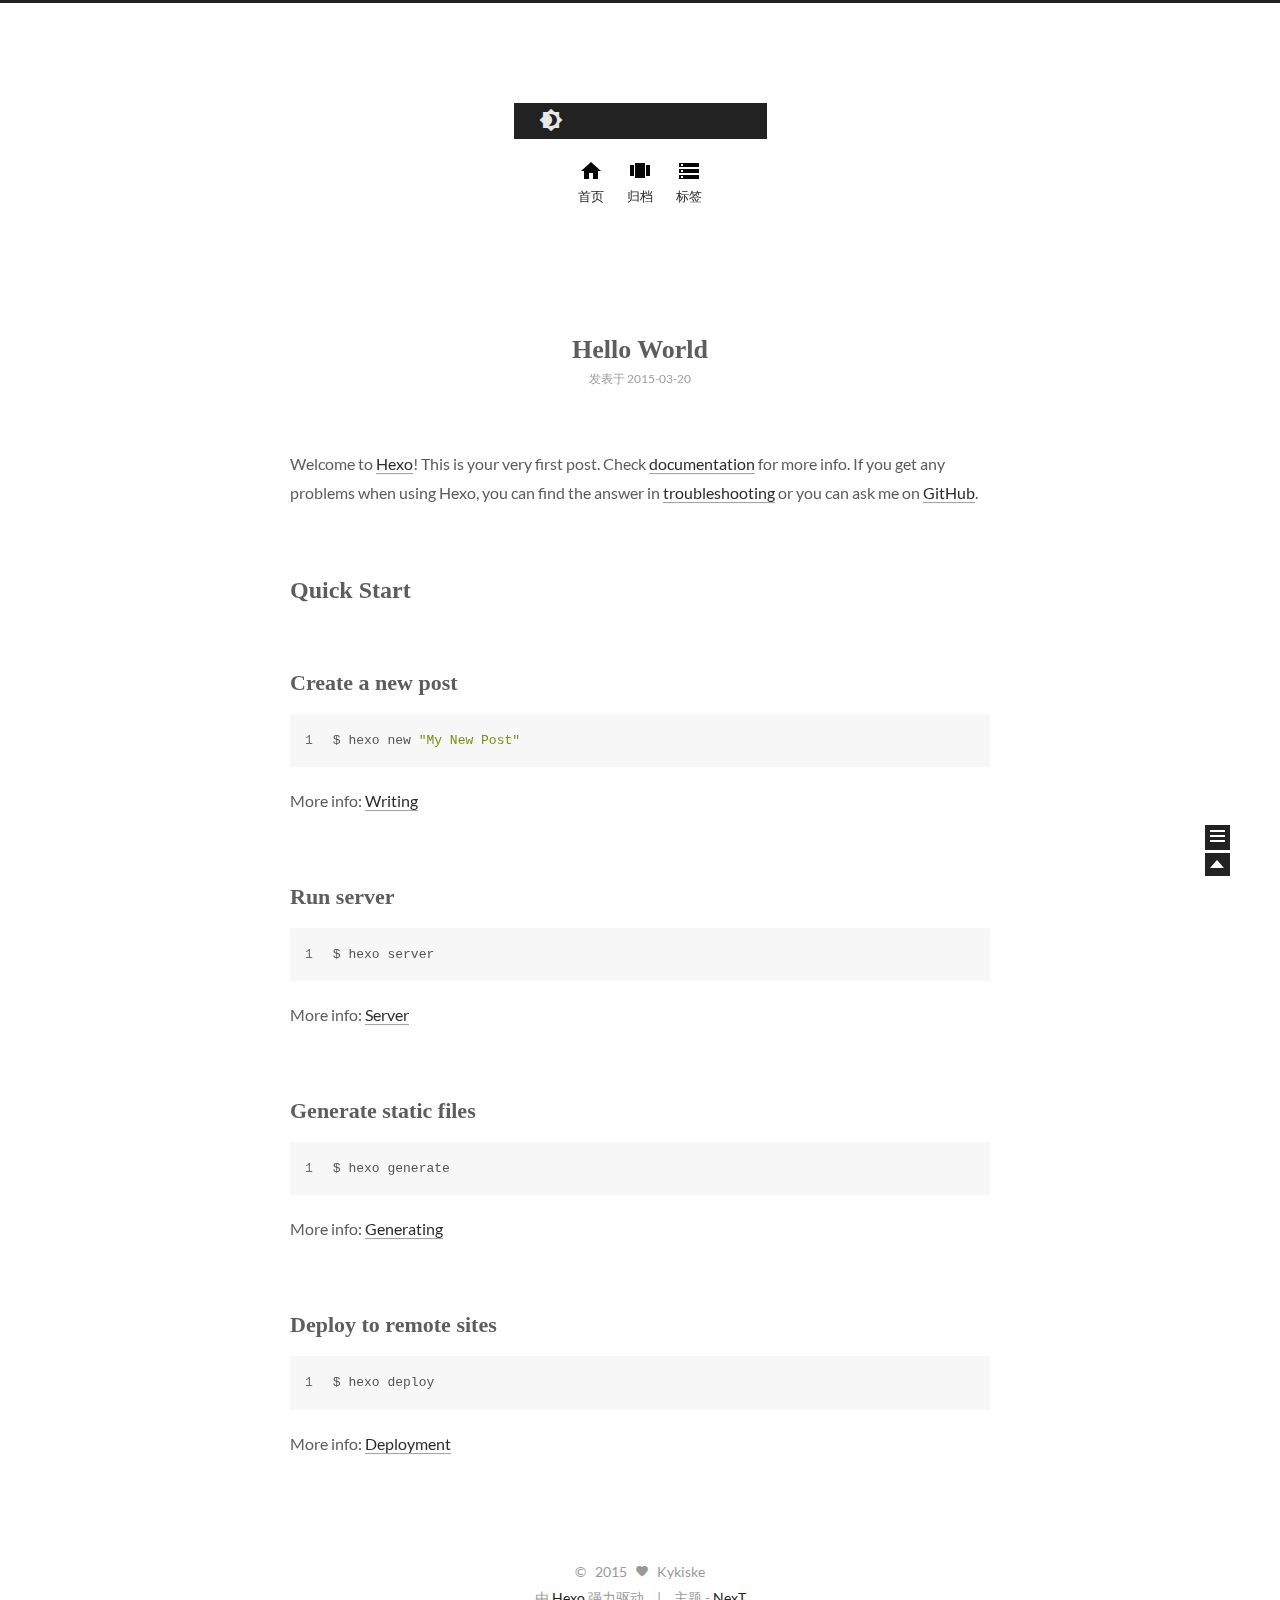
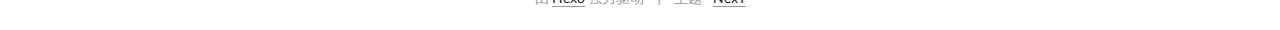
==== commit c6e6c64d: "Site updated: 2015-03-23 09:21:23" ====
--- a/index.html
+++ b/index.html
@@ -16,6 +16,8 @@
 <link rel="stylesheet" type="text/css" href="/css/main.css?v=0.3.0"/>
 
 
+    <meta name="description" content="No Mercy!" />
+
 
 
 
@@ -30,7 +32,7 @@
 
 
 
-  <title> Hexo </title>
+  <title> Kykiske's Notebook </title>
 </head>
 
 <body>
@@ -46,7 +48,7 @@
         <span class="logo">
           <i class="icon-logo"></i>
         </span>
-        <span class="site-title">Hexo</span>
+        <span class="site-title">Kykiske's Notebook</span>
     </a>
 </h1>
 
@@ -188,7 +190,7 @@
         <img class="site-author-image" src="/images/default_avatar.jpg" alt="Kykiske" />
         <p class="site-author-name">Kykiske</p>
       </div>
-      <p class="site-description motion-element"></p>
+      <p class="site-description motion-element">No Mercy!</p>
       <div class="site-state motion-element">
         <div class="site-state-item site-state-posts">
           <span class="site-state-item-count">1</span>
--- a/css/main.css
+++ b/css/main.css
@@ -1099,7 +1099,7 @@
   width: 4px;
   height: 4px;
   border-radius: 50%;
-  background: #6cff12;
+  background: #ff0674;
 }
 .sidebar-nav {
   margin: 0;
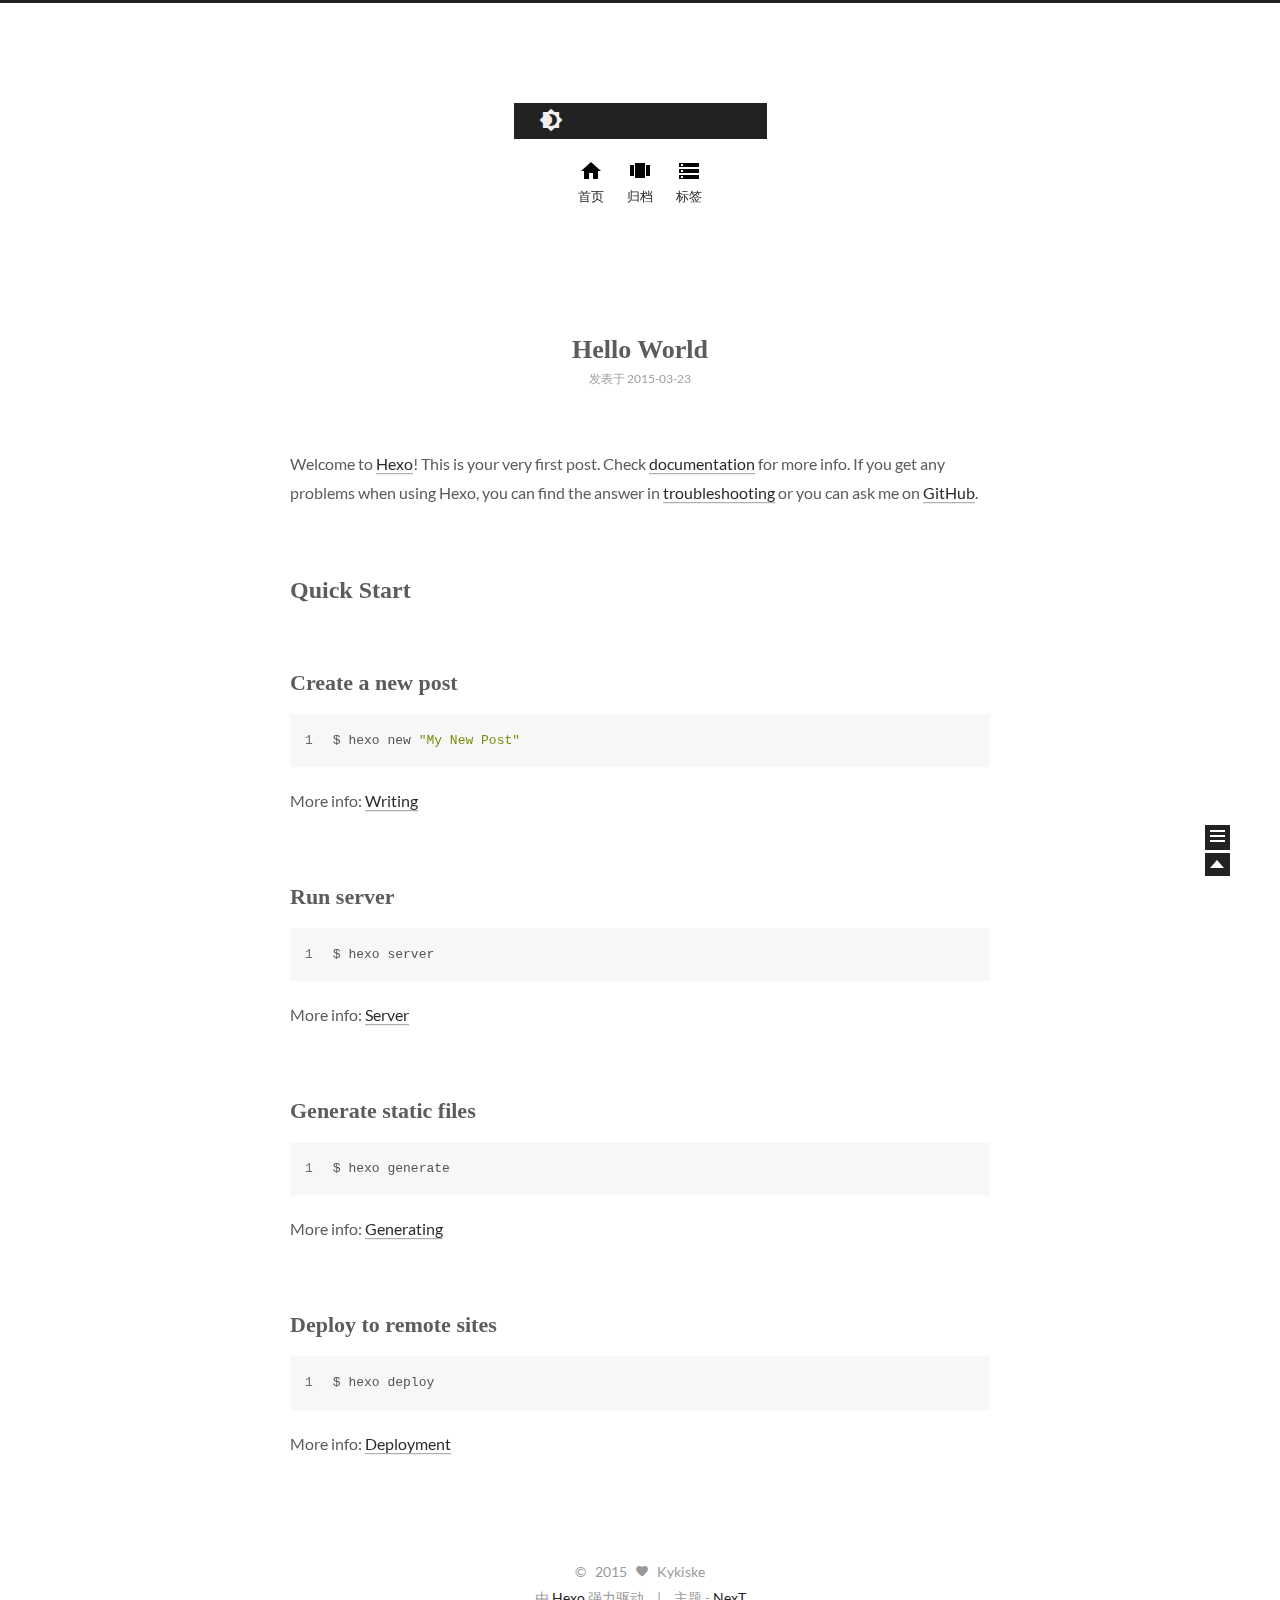
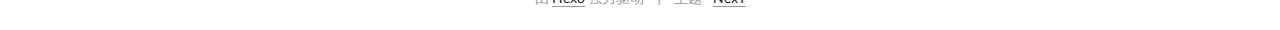
==== commit ad8b8cd2: "Site updated: 2015-03-23 09:50:02" ====
--- a/index.html
+++ b/index.html
@@ -106,7 +106,7 @@
           
           
             
-              <a class="post-title-link" href="/2015/03/21/hello-world/">
+              <a class="post-title-link" href="/2015/03/23/hello-world/">
                 Hello World
               </a>
             
@@ -117,7 +117,7 @@
       <div class="post-meta">
         <span class="post-time">
           
-            发表于 2015-03-20
+            发表于 2015-03-23
           
         </span>
         
--- a/css/main.css
+++ b/css/main.css
@@ -1099,7 +1099,7 @@
   width: 4px;
   height: 4px;
   border-radius: 50%;
-  background: #ff0674;
+  background: #1ac622;
 }
 .sidebar-nav {
   margin: 0;
